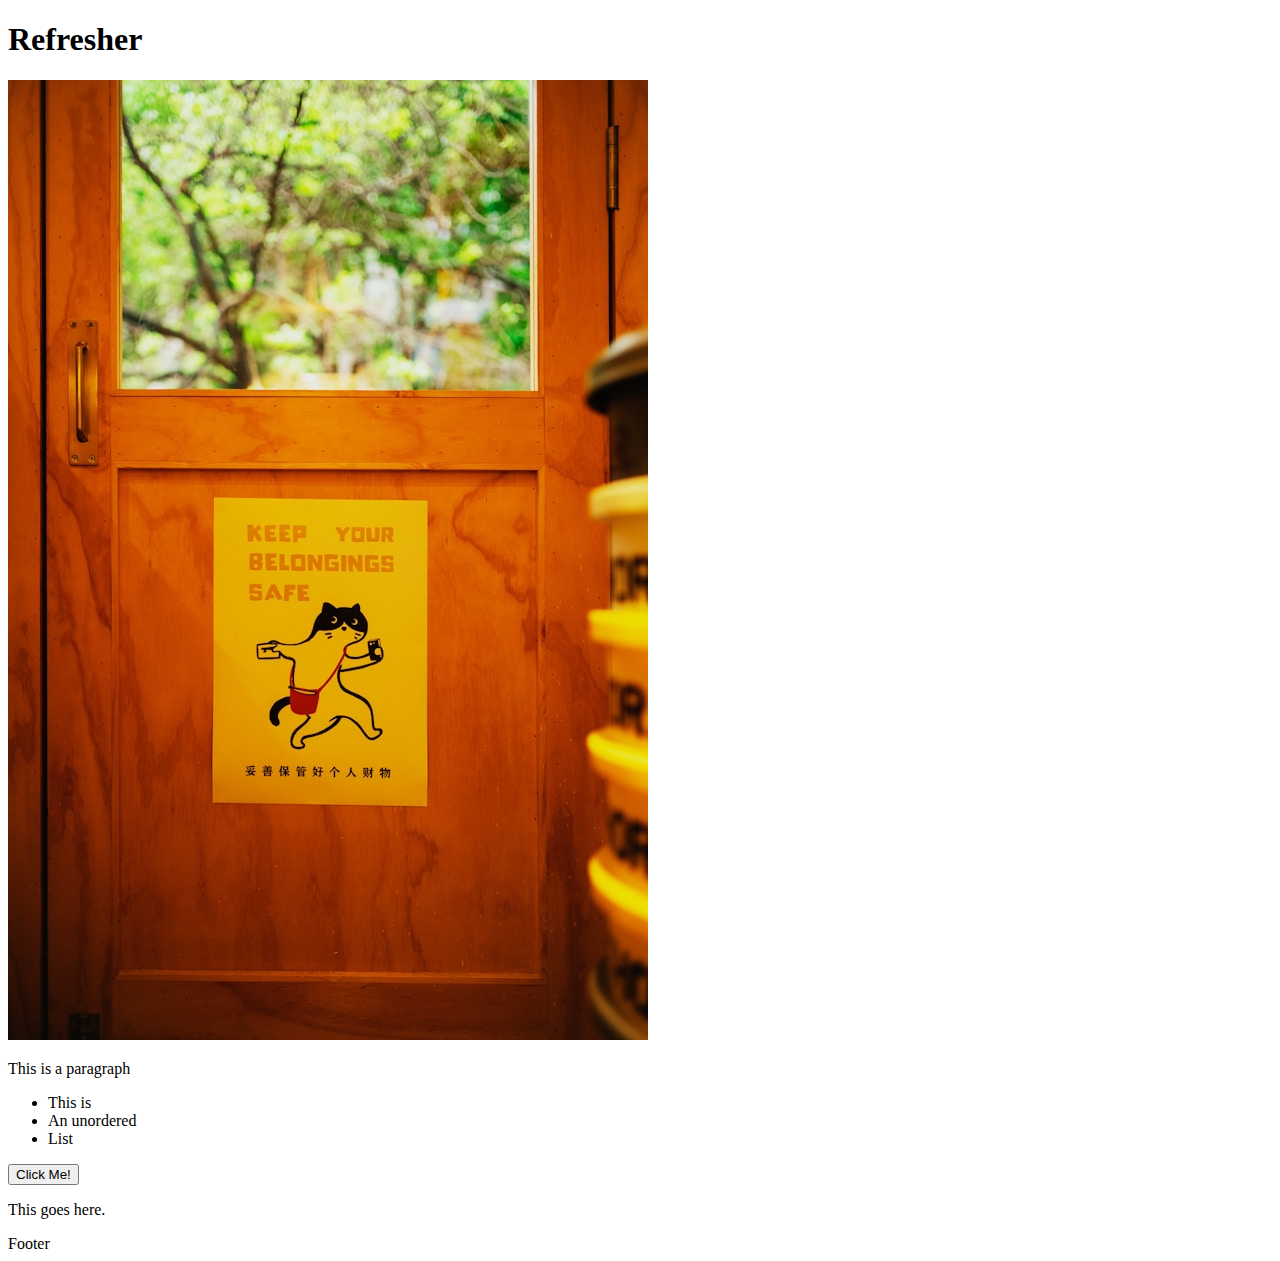
==== index.html @ 4f865952 "Create files and folders" ====
<!DOCTYPE html>
<html lang="en">
    <head>
        <meta charset="UTF-8">
        <title>Refresher</title>
        <link rel="stylesheet" href="style.css">
    </head>
    <body>
        <h1 class="main-header">Refresher</h1>
        <img src="./images/safe.jpg" alt="Poster of a cat thief on a door">
        <div class="main-body">
            <p>This is a paragraph</p>
            <ul>
                <li>This is</li>
                <li>An unordered</li>
                <li>List</li>
            </ul>
            <Button>Click Me!</Button>
        </div>
        <div class="second-div">
            <p>This goes here.</p>
        </div>
        <footer>Footer</footer>
    </body>
</html>
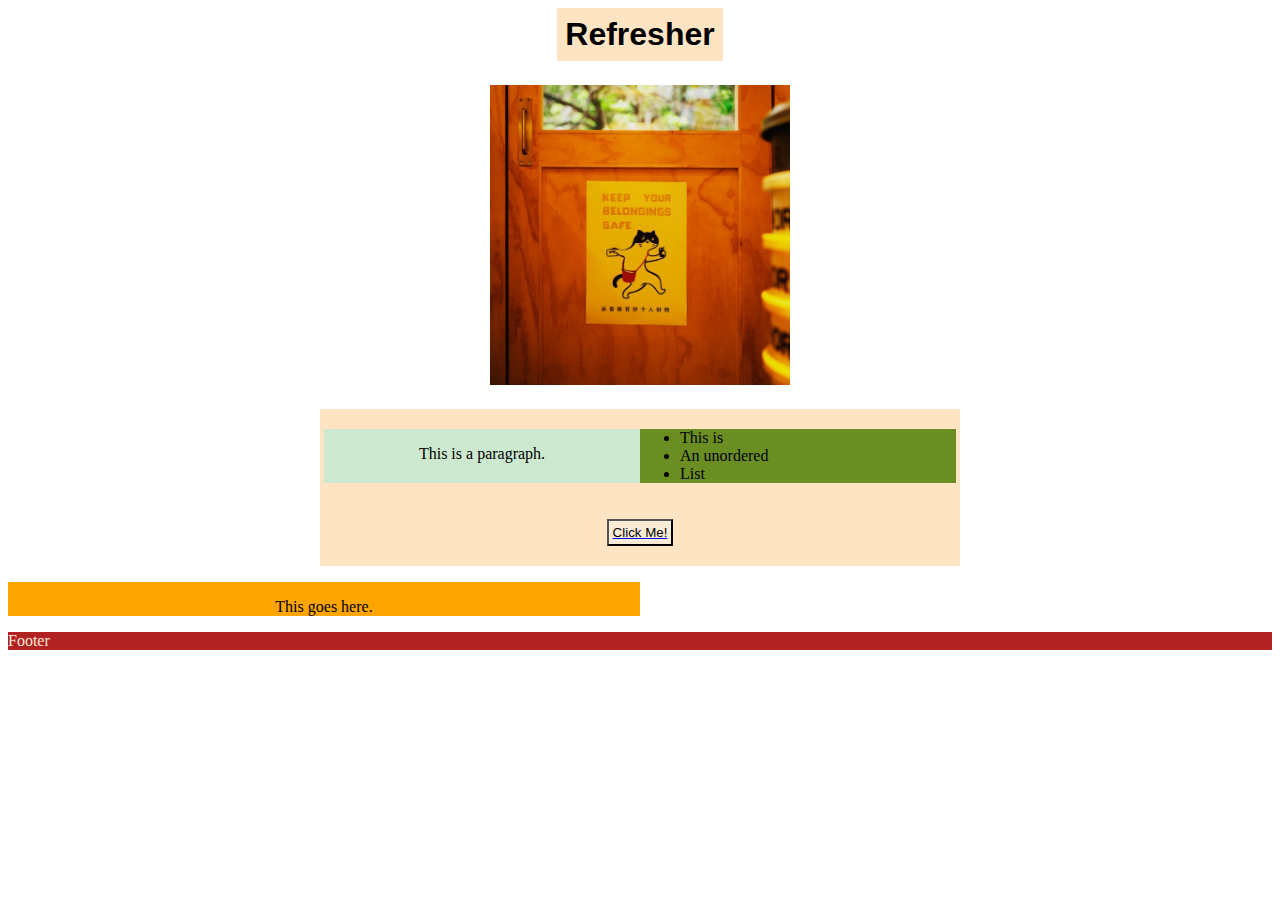
==== commit 315a5a6e: "Style homepage, add button destination" ====
--- a/index.html
+++ b/index.html
@@ -9,13 +9,15 @@
         <h1 class="main-header">Refresher</h1>
         <img src="./images/safe.jpg" alt="Poster of a cat thief on a door">
         <div class="main-body">
-            <p>This is a paragraph</p>
+            <p>This is a paragraph.</p>
             <ul>
                 <li>This is</li>
                 <li>An unordered</li>
                 <li>List</li>
             </ul>
-            <Button>Click Me!</Button>
+        </div>
+        <div class="button-container">
+            <a href="./pages/click.html"><button>Click Me!</button></a>
         </div>
         <div class="second-div">
             <p>This goes here.</p>
--- a/style.css
+++ b/style.css
@@ -0,0 +1,70 @@
+/* Center header and add box around it. Change font. */
+.main-header {
+    max-width: fit-content;
+    background-color: bisque;
+    padding: 8px;
+    margin: auto;
+    font-family: 'Franklin Gothic Medium', 'Arial Narrow', Arial, sans-serif;
+}
+
+/* Center image and display as a cropped square without stretching. */
+img {
+    width: 300px;
+    height: 300px;
+    display: block;
+    margin: 24px auto;
+    object-fit: cover;
+    object-position: 0px -100px;
+}
+
+.main-body {
+    background-color: bisque;
+    max-width: 50%;
+    margin: 8px auto 0px;
+    padding: 4px 4px 0px 4px;
+    display: flex;
+}
+
+p {
+    background-color: rgba(0, 255, 255, 0.2);
+    width: 50%;
+    text-align: center;
+    padding-top: 16px;
+}
+
+ul {
+    background-color: olivedrab;
+    flex-grow: 1;
+}
+
+.button-container {
+    background-color: bisque;
+    max-width: 50%;
+    margin: 0px auto;
+    padding: 4px;
+}
+
+button {
+    font-family: Arial, sans-serif;
+    background-color: antiquewhite;
+    display: block;
+    padding: 4px;
+    margin: 16px auto;
+}
+
+button:hover {
+    background-color: violet;
+}
+
+button:active {
+    background-color:red;
+}
+
+.second-div p {
+    background-color: orange;
+}
+
+footer {
+    background-color: firebrick;
+    color: antiquewhite;
+}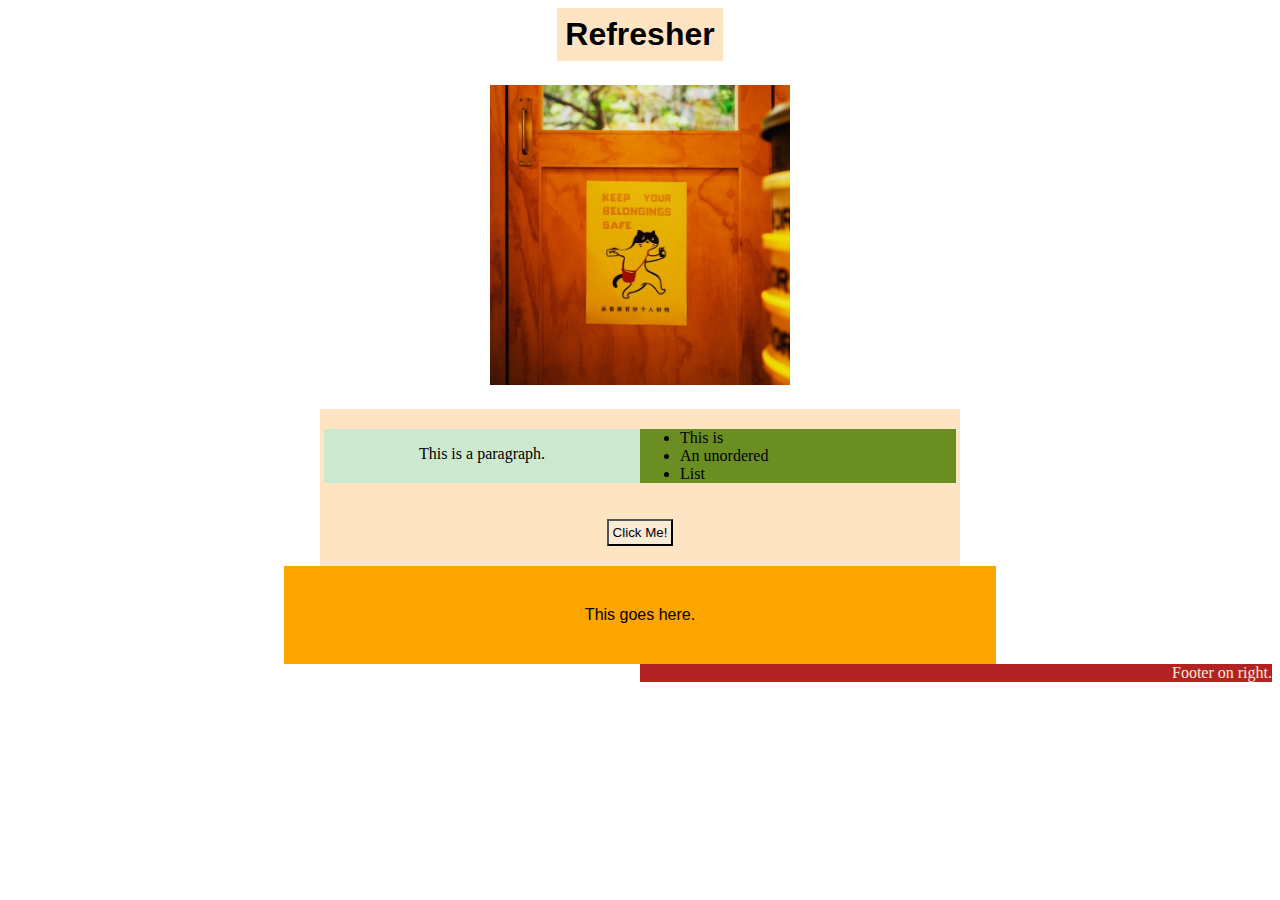
==== commit 7b020925: "Center click result and style index" ====
--- a/index.html
+++ b/index.html
@@ -17,11 +17,11 @@
             </ul>
         </div>
         <div class="button-container">
-            <a href="./pages/click.html"><button>Click Me!</button></a>
+            <a href="./pages/click.html" class="button-link"><button>Click Me!</button></a>
         </div>
         <div class="second-div">
             <p>This goes here.</p>
         </div>
-        <footer>Footer</footer>
+        <footer>Footer on right.</footer>
     </body>
 </html>--- a/style.css
+++ b/style.css
@@ -60,11 +60,23 @@
     background-color:red;
 }
 
+.button-link {
+    text-decoration: none;
+    color: black;
+}
+
 .second-div p {
     background-color: orange;
+    padding: 40px;
+    width: 50%;
+    margin: auto;
+    font-family: 'Gill Sans', 'Gill Sans MT', Calibri, 'Trebuchet MS', sans-serif;
 }
 
 footer {
     background-color: firebrick;
     color: antiquewhite;
+    width: 50%;
+    margin: 0 0 0 50%;
+    text-align: right;
 }